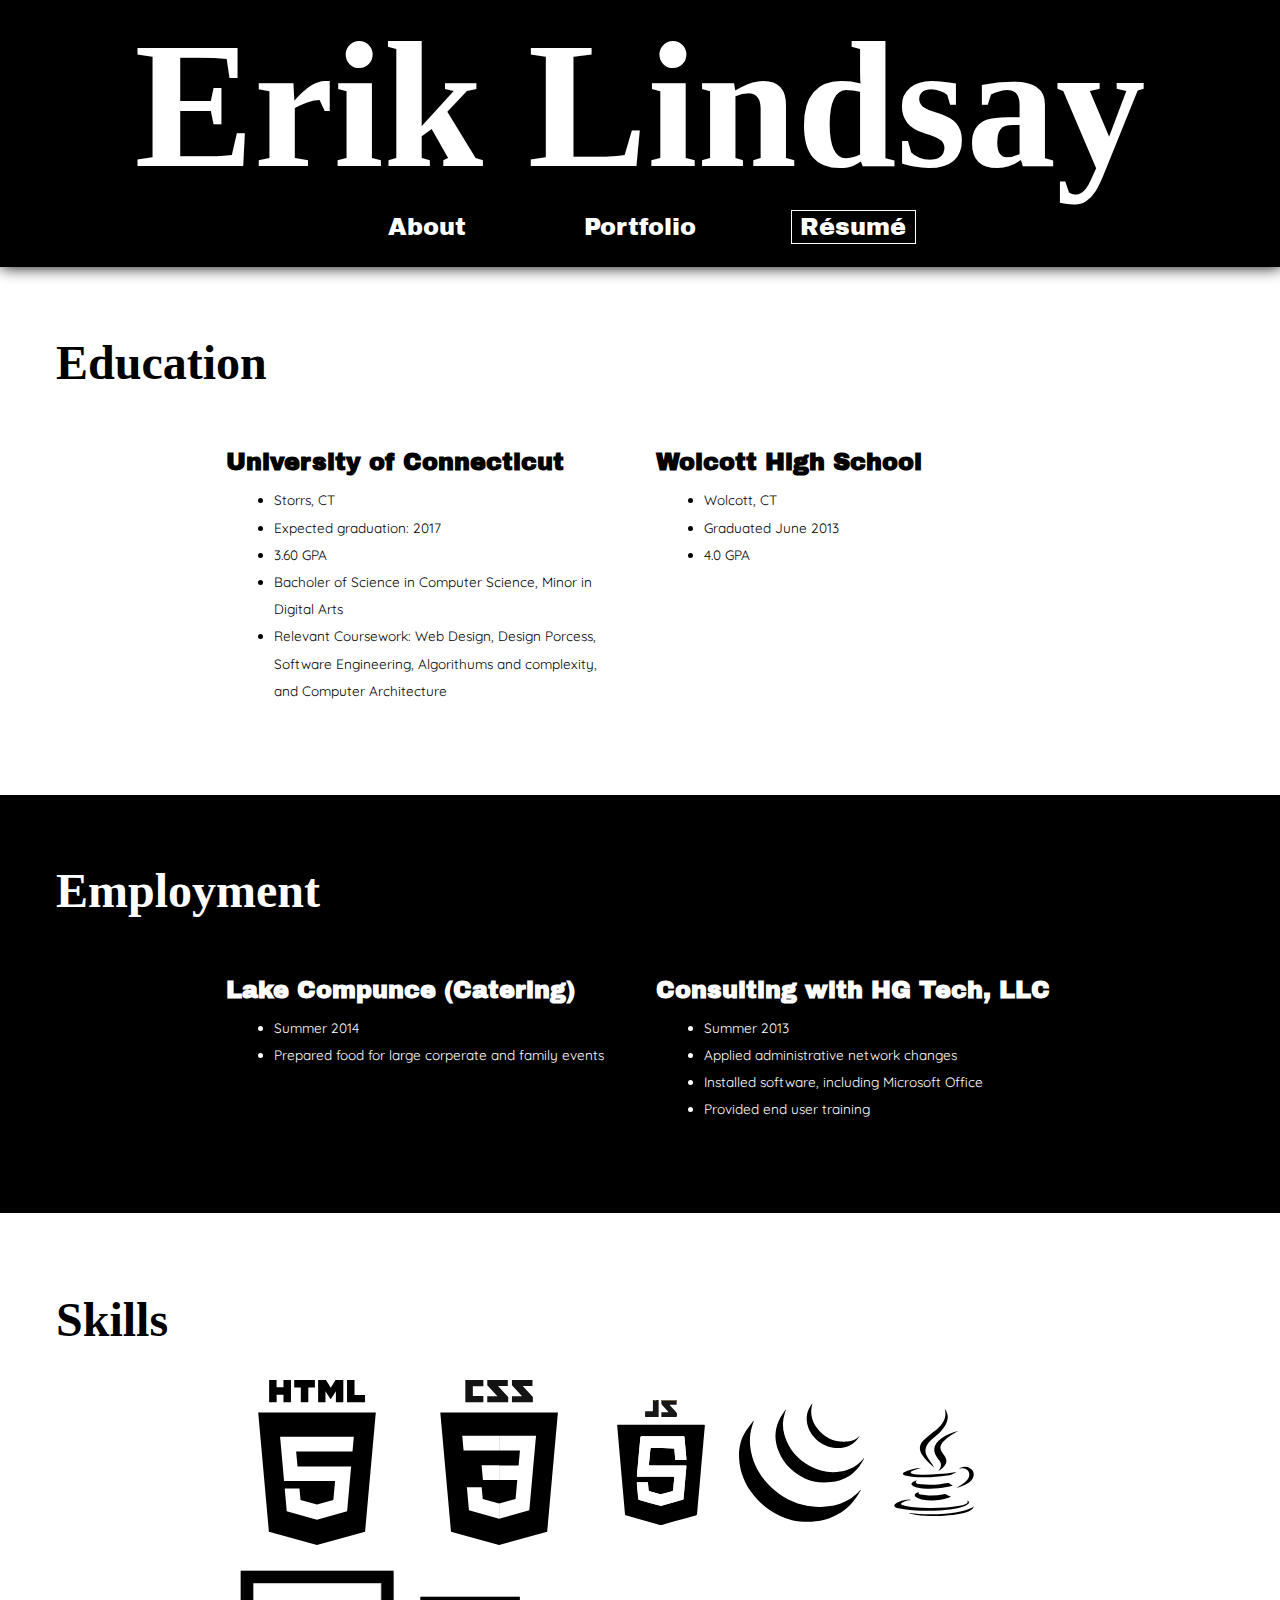
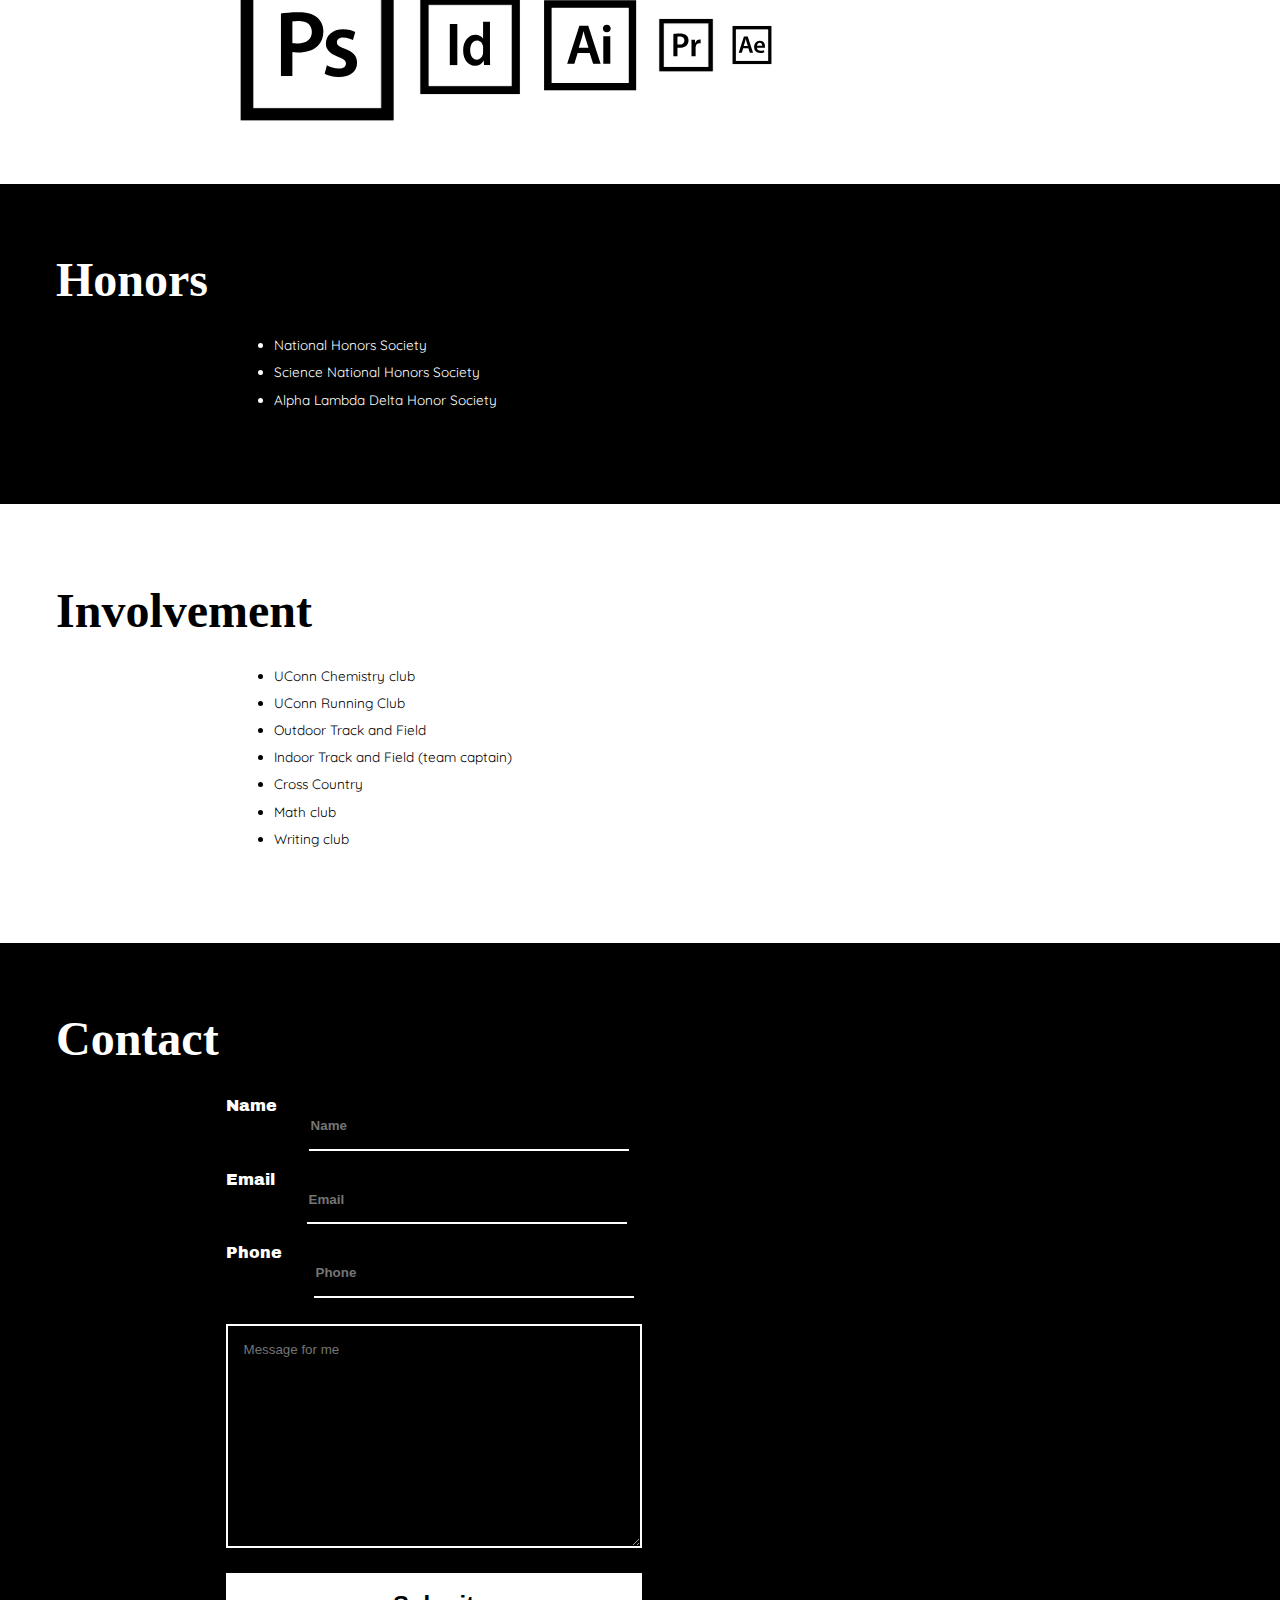
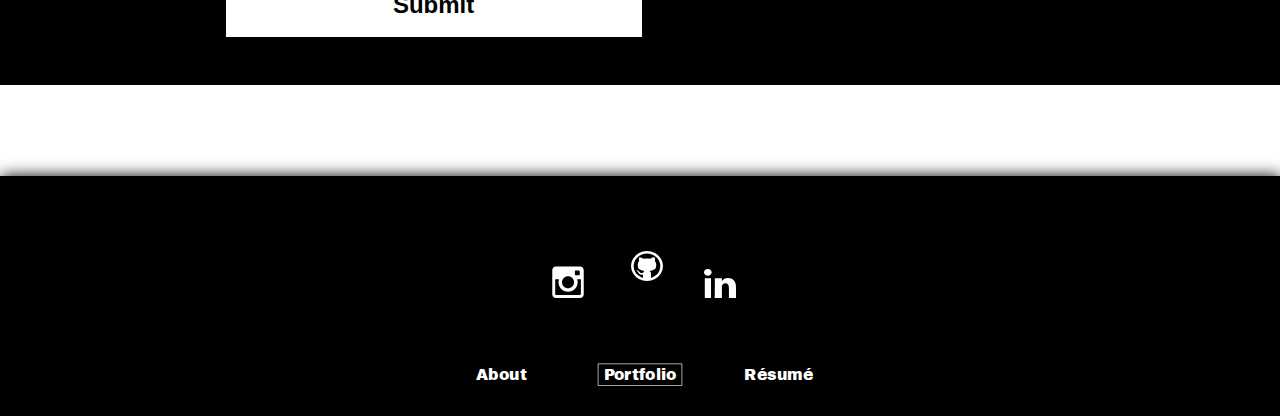
==== includes/Resume/index.html @ 3a9c0ad3 "My portfolio" ====
<!DOCTYPE html>
<html>

<head>
    <meta charset="UTF-8">
    <title>Erik Lindsay</title>
    <meta name="keywords" content="greeting, hello, world, earth, hola">
    <meta name="description" content="Lorem ipsum dolor sit amet.">
    <meta name="viewport" content="width=device-width,initial-scale=1,maximum-scale=1">
    
    <link href="../style.css" rel="stylesheet" type="text/css" media="screen">
    
    <link href="includes/style.css" rel="stylesheet" type="text/css" media="screen">
    <link href="includes/style-print.css" rel="stylesheet" type="text/css" media="print">
    <link rel="icon" href="favicon.ico">
    <link rel="apple-touch-icon" href="apple-touch-icon.png">
</head>

<body>
    <header>
		<h1>Erik Lindsay</h1>
		<nav>
			<a href="../about.html"><span>About</span></a>
			<a href="../../index.html"><span >Portfolio</span></a>
			<a href="../Resume/index.html" ><span class="on">R&eacute;sum&eacute;</span></a>
		</nav>
	</header>
    

    <section class="education">
        <h2>Education</h2>
        <div class="wraper">
            <div class="left">
                <h3>University of Connecticut</h3>
                <ul>
                    <li>Storrs, CT</li>
                    <li>Expected graduation: 2017</li>
                    <li>3.60 GPA</li>
                    <li>Bacholer of Science in Computer Science, Minor in Digital Arts</li>
                    <li>Relevant Coursework: Web Design, Design Porcess, Software Engineering, Algorithums and complexity, and Computer Architecture</li>
                </ul>
            </div>

            <div class="right">
                <h3>Wolcott High School</h3>

                <ul>
                    <li>Wolcott, CT</li>
                    <li>Graduated June 2013</li>
                    <li>4.0 GPA</li>
                </ul>
            </div>
        </div>
    </section>

    <section class="employment">
        <h2>Employment</h2>
        <div class="wraper">
            <div class="left">
                <h3>Lake Compunce (Catering)</h3>
                <ul>
                    <li>Summer 2014</li>
                    <li>Prepared food for large corperate and family events</li>
                </ul>
            </div>

            <div class="right">
                <h3>Consulting with HG Tech, LLC</h3>

                <ul>
                    <li>Summer 2013</li>
                    <li>Applied administrative network changes</li>
                    <li>Installed software, including Microsoft Office</li>
                    <li>Provided end user training</li>
                </ul>
            </div>
        </div>
    </section>

  <!--  <section class="Skills">
        <h2>Skills</h2>

        <table>

            <tr>
                <th class="header"  >Proficient</th>

                <td></td>
                <td></td>
                <td></td>
                <td></td>
                <td></td>
                <td></td>
                <td></td>
                <td></td>
                <td></td>

            </tr>

            <tr>
                <th class="header"  ></th>
                <td><img class="level masterTooltip" alt="HTML/CSS" title="HTML/CSS" src="img/Icons/html5_and_css.png" />
                </td>
                <td><img class="level masterTooltip" alt="Photoshop" title="Photoshop" src="img/Icons/Photoshop_CS6_mnemonic_RGB_512px.png" />
                </td>

                <td></td>
                <td></td>
                <td></td>
                <td></td>
                <td></td>
                <td></td>
                <td></td>

            </tr>

            <tr>
                <th  ></th>
                <td><img class="level masterTooltip" alt="HTML/CSS" title="HTML/CSS" src="img/Icons/html5_and_css.png" />
                </td>
                <td><img class="level masterTooltip" alt="Photoshop" title="Photoshop" src="img/Icons/Photoshop_CS6_mnemonic_RGB_512px.png" />
                </td>
                <td><img class="level masterTooltip" alt="Javascript" title="Javascript" src="img/Icons/javascript.png" />
                </td>
                <td><img class="level masterTooltip" alt="" title="jquery" src="img/Icons/jquery.png" />
                </td>
                <td><img class="level masterTooltip" alt="" title="Java" src="img/Icons/java.png" />
                </td>

                <td></td>
                <td></td>
                <td></td>
                <td></td>

            </tr>

            <tr>
                <th  ></th>
                <td><img class="level masterTooltip" alt="HTML/CSS" title="HTML/CSS" src="img/Icons/html5_and_css.png" />
                </td>
                <td><img class="level masterTooltip" alt="Photoshop" title="Photoshop" src="img/Icons/Photoshop_CS6_mnemonic_RGB_512px.png" />
                </td>
                <td><img class="level masterTooltip" alt="Javascript" title="Javascript" src="img/Icons/javascript.png" />
                </td>
                <td><img class="level masterTooltip" alt="jquery" title="jquery" src="img/Icons/jquery.png" />
                </td>
                <td><img class="level masterTooltip" alt="Java" title="Java" src="img/Icons/java.png" />
                </td>
                <td><img class="level masterTooltip" alt="Premiere Pro" title="Premiere Pro" src="img/Icons/Adobe_Premiere_Pro_CS6_Icon.png" />
                </td>
                <td><img class="level masterTooltip" alt="InDesign" title="InDesign" src="img/Icons/indesign.png" />
                </td>

                <td></td>
                <td></td>

            </tr>

            <tr>
                <th class="header"  >Familiar</th>
                <td><img class="level masterTooltip" alt="HTML/CSS" title="HTML/CSS" src="img/Icons/html5_and_css.png" />
                </td>
                <td><img class="level masterTooltip" alt="Photoshop" title="Photoshop" src="img/Icons/Photoshop_CS6_mnemonic_RGB_512px.png" />
                </td>
                <td><img class="level masterTooltip" alt="Javascript" title="Javascript" src="img/Icons/javascript.png" />
                </td>
                <td><img class="level masterTooltip" alt="jquery" title="jquery" src="img/Icons/jquery.png" />
                </td>
                <td><img class="level masterTooltip" alt="Java" title="Java" src="img/Icons/java.png" />
                </td>
                <td><img class="level masterTooltip" alt="Premiere Pro" title="Premiere Pro" src="img/Icons/Adobe_Premiere_Pro_CS6_Icon.png" />
                </td>
                <td><img class="level masterTooltip" alt="InDesign" title="InDesign" src="img/Icons/indesign.png" />
                </td>
                <td><img class="level masterTooltip" alt="Illustrator" title="Illustrator" src="img/Icons/Illustrator.png" />
                </td>
                <td><img class="level masterTooltip" alt="After Effects" title="After Effects" src="img/Icons/Adobe_After_Effects_CS6_Icon.png" />
                </td>
            </tr>
        </table>
    </section>
-->
    
    <section class="Skills">
        <h2>Skills</h2>
        <div class="skills">
        <img class="skill HTML" alt="HTML" title="HTML" src="img/Icons/html.svg">
        <img class="skill CSS" alt="CSS" title="CSS" src="img/Icons/css.svg">
        <img class="skill Javascript" alt="Javascript" title="Javascript" src="img/Icons/javasript.svg">
        <img class="skill JQuery" alt="JQuery" title="JQuery" src="img/Icons/jQuery.svg">
        <img class="skill Java" alt="Java" title="Java" src="img/Icons/java.svg">
        
            <img class="skill Photoshop" alt="Photoshop" title="Photoshop" src="img/Icons/photoshop.svg">
        <img class="skill InDesign" alt="InDesign" title="InDesign" src="img/Icons/indesign.svg">
        <img class="skill Illustrator" alt="Illustrator" title="Illustrator" src="img/Icons/Illustrator.svg">
        <img class="skill Premiere" alt="Premiere Pro" title="Premiere Pro" src="img/Icons/Primere_pro.svg">
        <img class="skill After" alt="After Effects" title="After Effects" src="img/Icons/after_effects.svg">
        </div>
    </section>

    <section class="Honors">
        <h2>Honors</h2>

        <ul>
            <li>National Honors Society</li>
            <li>Science National Honors Society</li>
            <li>Alpha Lambda Delta Honor Society</li>
        </ul>
    </section>

    <section class="Involvement">
        <h2>Involvement</h2>

        <ul>
            <li>UConn Chemistry club</li>
            <li>UConn Running Club</li>
            <li>Outdoor Track and Field</li>
            <li>Indoor Track and Field (team captain)</li>
            <li>Cross Country</li>
            <li>Math club</li>
            <li>Writing club</li>

        </ul>
    </section>

    <section class="Contact">
        <h2>Contact</h2>
        <div class="form">
        <div class=" basic inputs">
            <label for="name">Name</label><input type="text" id="name" title="Name" placeholder="Name">
            <label for="email">Email</label><input type="email" id="email" title="Email" name="email" placeholder="Email">
            <label for="phone">Phone</label><input type="tel" id="phone" title="Phone" name="quantity" placeholder="Phone">
        </div>
        <textarea title="Message" placeholder="Message for me"></textarea>
        <input type="submit" value="Submit">
        </div>
        
        

    </section>
<!--
     <section class="me">
         <img class="me" alt="me" src="/img/me.png">
         <a href="includes/Erik_Lindsay_Resume.pdf"><img class="me" alt="me" src="img/me.png">Print version</a>
    </section>
-->

    <footer class="home">
		<div class="social">
			<a class="social" href="https://www.instagram.com/aikoeri/">
				<img class="social" alt="instagram" src="../../images/Instagram.svg">
				<p class="social">Instagram</p>
			</a>
			<a class="social" href="https://github.com/ErikLin">
				<img class="social" alt="Git Hub" src="../../images/Git_hub.svg">
				<p class="social">Git Hub</p>
			</a>
			<a class="social" href="https://www.linkedin.com/in/erik-lindsay-106444a5">
				<img class="social" alt="Linked in" src="../../images/Linkedin.svg">
				<p class="social">LinkedIn</p>
			</a>
		</div>
		<nav class="foot">
			<a href="../about.html"><span>About</span></a>
			<a href="../../index.html"><span class="on">Portfolio</span></a>
			<a href="../Resume/index.html"><span>R&eacute;sum&eacute;</span></a>
		</nav>
	</footer>
</body>

</html>
---- includes/style.css ----
@charset "UTF-8";
@import url(https://fonts.googleapis.com/css?family=Archivo+Black);
@import url(https://fonts.googleapis.com/css?family=Quicksand:400);
html{ 
	font-family: "roboto black", 'Archivo Black', Helvetica, Arial, sans-serif;
    line-height:2;
    -webkit-box-sizing:border-box;
       -moz-box-sizing:border-box;
            box-sizing:border-box;
	}
*, *:before, *:after{
    -webkit-box-sizing:inherit;
       -moz-box-sizing:inherit;
            box-sizing:inherit;
	-webkit-text-size-adjust:none;
	
	
	}
body{
	margin:0;
	padding:0;
	
	}
a{text-decoration: none;
color: white;
}

strong{
	display: inline-block;
	clear: both;
	padding-top: .8rem;
}
/*Header----------------------------------------------------------*/
/*
h1::selection {
	color: black;
  background: white; 
	opacity: 1;
}
h1::-moz-selection {
	color: black;
  background: white; 
	opacity: 1;
}
*/
header, footer{
	background: black;
	color: white;
	margin: 0;
	overflow: hidden;
	padding: 1rem 0 1rem 0;
	
	box-shadow: 1px 0px 15px  black;
}
h1 {
	font-size: 14vw;
	text-align: center;
	line-height: 14vw;
	margin: 0;
	font-family: "arial black";
}
h2{
	font-family: "roboto black";
	width: auto;
}
/*
header:hover h1{
	transform: scale(.1);
}
*/
/*
header:hover nav a{
	//transform: scale(2.5);
	font-size: 3rem;
	line-height: 2.7rem;
}
*/

nav{
	display: flex;
	width: 100%;
	max-width: 40rem;
	margin-left: auto;
	margin-right: auto;
	justify-content: center;
}

nav a{
	font-size: 1.5rem;
	float: left;
	width: 33.33%;
	text-align: center;
	margin-top: .5rem;
	height: 3rem;
	
}


nav a:nth-child(1){
	float: right;
}

nav a:nth-child(3){
	float: left;
}


nav a.on{
	width: 33.33vw;
	align-self: center;
}
span.on{
	padding: .2rem .53rem;
	border: 1px solid white;
}

span:hover{
	padding: .2rem .53rem;
	border: 1px solid white;
	background: white;
	color: black;
}



/*portfolio piece --------------------------------------------------------*/
#sponsors {
   margin:0px auto;
}
article{
	width: 85%;
	margin-left: auto;
	margin-right: auto;
	margin-top: 4rem;
	max-width: 30rem;
	
	display: flex;
	flex-direction: column;
}
h2{
	font-size: 1.5rem;
	margin-bottom: .2rem;
	padding: 0 .5rem;
}
p, ul{
	font-family: Roboto, 'Quicksand', sans-serif; 
	margin-top: 0;
	margin-bottom: 2.67rem;
	font-size: .85rem;
	padding: 0 .5rem;
}

/*article*/
a.more{
	font-family: "roboto black";
	font-size: .7rem;
	text-align: center;
	padding: .2rem .7rem;
	align-self: center;
	color: black;
	text-decoration: none;
}

/*article */
a.more:hover{
	background: black;
	color: white;
}

.headLINK{
	color: black;
	text-decoration: none;
	
	position: relative;
	overflow: auto;
}
img{
	margin-top: 0;
	
	width: auto;
	height: auto;
	max-width: 40rem;
	max-height: 30rem;
	
	align-self: center;
}
img.long{
	max-height: none;
	height: 60rem;
}
/*
*{

	-webkit-transition: all 5s ease-in-out;
  -moz-transition: all 5s ease-in-out;
  -o-transition: all 5s ease-in-out;

  transition: all .2s ease-in-out;
}*/

/*Footer--------------------------------*/
footer{
	display: inline-flex;
	width: 100%;
	text-align:center;
	flex-direction: column;
	justify-content: center;
}
footer.home{
	margin-top: 5rem;
}
img.social{
	width: 2rem;
	height: 2rem;
/*	align-self: flex;*/
	position: relative;
	
	transform: translateY(2.5rem);
	
	z-index: 1;
	
	transition: all .15s ease-in-out;
}
nav.foot{
	margin-top: 1.5rem;
	transform: scale(.65);
	
}
div.social{
	margin-left: auto;
	margin-right: auto;
	margin-top: 3rem;
	width: 15rem;
	display: flex;
	flex-direction: row;
	justify-content: center;
	overflow: visible;
}
a.social{
	display: flex;
	flex-direction: column;
	width: 10rem;
	justify-content: center;
	height: 5rem;
	overflow: visible;
	text-decoration: none;
}
p.social{
	width: auto;;
/*	align-self: flex;*/
	font-size: 1.03rem; 
	color: black;
	transform: translateY(.88rem);
	z-index: 0;
	transition: all .1s ease-in-out;
}
a.social:hover p.social{
	color: white;
	transition: all .35s ease-in-out;
}
a.social:hover img.social{
	transform: translateY(.4rem);
	
}

/*portfolio piece page -----------------------------------------------*/
section{
	width: 100%;
	max-width: 60rem;
	margin-left: auto;
	margin-right: auto;
}
.piece_name{
	font-size: 3rem;
}
.projectName{
	height: 25rem;
}
div.event{
	width: 100%;
	position: relative;
	overflow: auto;
}
.left{
	width: 25%;
	float: left;
	margin-top: 5rem;	
}
.left p{
	margin-left: 20%;
	text-align: right;
	padding-right: 1.5rem;
}
.center{
	position: absolute;
	width: 0;
	margin-left: calc(25% + 2.6px);
	overflow: visible;
	display: flex;
	justify-content: center;
	top: 5rem;
}
.center img{
	width: 2rem;
	margin-left: auto;
	margin-right: auto;
}
.right{
	width: 75%;
	float: left;
	border-left: 5px solid black;
	padding-left: 5rem;
	padding-bottom: 5rem;
}
div.right img{
	max-width: 90%;
	max-height: 1000rem;
	height: auto;
}

img.sketches{
	display: inline-block;
	width: 40%;
	float: left;
}

/*mini piece ------------------------------*/
div.mini{
	margin-left: auto;
	margin-right: auto;
	width: auto;
	display: inline;
	
}
div.mini div{
	display: flex;
	flex-direction: column;
	justify-content: center;
	margin-bottom: 1.5rem;
}
section.mini{
	max-width: 50rem;
	border: none;
	margin-left: auto;
	margin-right: auto;
}
p.mini{
	width: 100%;
}
/* MEDIA QUERIES -------------------------------------------------------------------------*/
@media (max-width: 699px){ /* up to 699px wide */

html{
	font-size:14px;
	}
	nav{
	}
	article{
		width:  95%;
	}
	img{
		max-width: 100%;
	}
	div.event{
		display: flex;
		align-content: center;
		flex-direction: column;
	}
	.left{
		width: 100%;
		float: none;
	}
	.left p{
		width: 95%;
		text-align: right;
		float: none;
	}
	
	
	
	
	
	
section{
	width: 95%;
	max-width: none;
	margin-left: 5%;
	margin-right: 0;
	border-left: 5px solid black;
	padding-left: 1.5rem;
	overflow: visible;
}
.piece_name{
	font-size: 3rem;
}
.projectName{
	height: auto;
}
div.event{
	width: 100%;
	position: relative;
	overflow: visible;
}
.left{
	width: 100%;
	float: left;
	margin-top: 5rem;	
}
.left p{
	margin-left: 0;
	text-align: left;
	padding-right: 0;
}
.center{
	position: absolute;
	width: 2rem;
	margin-left: -2.65rem;
	overflow: visible;
	display: flex;
	justify-content: center;
	top: 5rem;
}
.center img{
	float: left;
	z-index: 50;
	width: 2rem;
	margin-left: auto;
	margin-right: auto;
}
.right{
	width: 98%;
	float: left;
	border-left: none;
	padding-left: 0rem;
	padding-bottom: 0rem;
}
div.right img{
	max-width: 95%;
	max-height: 1000rem;
	height: auto;
}
	
	
	
	
	div.mini{
		width: 100%;
		float: left;
		align-self: flex-start;
	}
	
	
}
@media (min-width: 700px){ /* 700px wide and up */

html{
	font-size:16px;
	}

}
---- includes/Resume/includes/style.css ----
@charset "UTF-8";
/*
html {
    //font-family: Helvetica, Arial, sans-serif;
   // line-height: 2;
   // box-sizing: border-box;
}

*,
*:before,
*:after {
   // box-sizing: inherit;
   // -webkit-text-size-adjust: none;
}

body {
   // margin: 0;
    //padding: 0;
}

h1 {
   // text-align: center;
  //  font-size: 12vw;
   // margin: 0;
  //  background: black;
  //  color: white;
  //  font-weight: 900;
}
*/

section {
    width: 100%;
    display: inline-block;
    padding: 3rem;
    max-width: none;
}

section:nth-child(odd) {
    margin: 0;
    position: relative;
    overflow: auto;
    background: black;
    color: white;
}

div.wraper {
    width: 70%;
    margin: 0 auto;
    position: relative;
    overflow: auto;
}

div.left {
    float: left;
    width: calc(50% - 1rem);
    margin: 0;
    padding: 0;
}

div.right {
    float: right;
    width: calc(50% - 1rem);
    border: none;
    margin: 0;
    padding: 0;
}

table {
    width: 80%;
    margin-left: 15%;
    max-width: 70rem;
    border-collapse: separate;
    border-spacing: 1vw;
}

img.level {
    width: 100%;
}

th {
    font-size: 2vw;
}

h2 {
    font-size: 3rem;
    margin-top: 0;
}

h3 {
    font-size: 1.5rem;
    margin-bottom: 0;
}

ul {
    padding-left: 3rem;
    margin-top: 0;
}

h2 ~ ul {
    margin-left: 15%;
}

div.skills{
    width: 70%;
/*    //min-width: 40rem;*/
    position: relative;
    overflow: auto;
    display: flex;
    flex-wrap: wrap;
    align-content: flex-end;
    margin-left: auto;
    margin-right: auto;
}
img.skill{
    margin: 1%;
}

img.HTML{
    width: 20%;
}
img.CSS{
    width: 20%;
}
img.Photoshop{
    width: 20%;
}
img.Javascript{
    width: 15%;
}
img.Java{
    width: 13%;
}
img.JQuery{
    width: 15%;
}
img.Premiere{
    width: 7%;
}
img.InDesign{
    width: 13%;
}
img.Illustrator{
    width: 12%;
}
img.After{
    width: 5%;
}


input[type="text"],
input[type="tel"],
input[type="email"] {
    float: left;
    clear: right;
    width: 90%;
    max-width: 20rem;
    height: 3rem;
    margin: .8rem 0;
    background: black;
    border: 0;
    border-bottom: 2px solid white;
    color: white;
    font-family: 'Helvetica', "Arial", sans-serif;
    font-weight: 800;
}

div.form {
    max-width: 52rem;
    margin-left: 15%;
    margin-right: 15%;
}

div.inputs {
    float: left;
    width: 26rem;
    margin: 0 auto;
}

textarea {
    float: left;
    margin: .8rem;
    height: 14rem;
    width: 100%;
    width: 26rem;
    background: black;
    border: 0;
    border: 2px solid white;
    color: white;
    padding: 1rem;
    font-family: 'Helvetica', "Arial", sans-serif;
    font-weight: 500;
    margin-left: auto;
    margin-right: auto;
}

input[type="submit"] {
    width: 50%;
    margin-top: .8rem;
    margin-left: 25%;
    margin-right: 25%;
    padding: 1rem;
    border: none;
    height: 4rem;
    background: white;
    color: black;
    font-family: 'Helvetica', sans-serif;
    font-size: 1.5rem;
    font-weight: 800;
}

input[type="submit"]:hover {
    background: black;
    color: white;
    border: 1px white solid;
    box-shadow: 1px 1px 3px white;
}

label {
    float: left;
    clear: left;
    margin-right: 2rem;
}


/*
img.me {
    -webkit-filter: invert(1);
    filter: invert(.8);
    float: left;
    margin: 2rem;
    width: 5%;
    max-width: 20rem;
    margin-left: 47.5%;
    margin-right: 47.5%;
}
*/

img.me {
    -webkit-filter: invert(1);
    filter: invert(.8);
    margin: 2rem;
    width: 5vw;
    max-width: 20rem;
    display: inline;
    text-align: center;
    /*
    margin-left: 47.5%;
    margin-right: 47.5%;

*/
}
/*

a {
  //  display: block;
   // width: 10rem;
  //  margin-left: auto;
   // margin-right: auto;
   // text-align: center;
   // color: black;
   // text-decoration: none;
   // border: solid 1px black;
   // font-size: 1.5rem;
}

a:hover {
   // border: solid 1px black;
   // padding: 1rem;
   // width: 12rem;
   // margin-bottom: -2rem;
}
*/


/* MEDIA QUERIES -------------------------------------------------------*/

@media (max-width: 900px) {
    /* up to 699px wide */
    html {
        font-size: 14px;
    }
    div.wraper {
        margin-left: auto;
        margin-right: auto;
        width: 100%;
        max-width: 40rem;
    }
    div.left {
        float: left;
        width: 100%;
    }
    div.right {
        float: left;
        clear: both;
        width: 100%;
    }
    table {
        margin: 0;
        width: 100%;
    }
    div.form {
        margin-left: -2.5rem;
        margin-right: -2.5rem;
    }
    div.skills{
        width: 100%;
    }
}

@media all and (max-width:1300px) {
    input[type="submit"] {
        margin-left: 0;
        margin-right: 0;
        width: 26rem;
    }
}

@media all and (max-width:721px) {
    h2 {
        text-align: center;
        width: 100%
    }
    div.form {
        width: 26rem;
        margin-left: auto;
        margin-right: auto;
    }
}
---- includes/Resume/includes/style-print.css ----
@charset "UTF-8";
html{ 
	font-size: 12pt;
	font-family: Helvetica, Arial, sans-serif;
    line-height:2;
    -webkit-box-sizing:border-box;
       -moz-box-sizing:border-box;
            box-sizing:border-box;
	}
*, *:before, *:after{
    -webkit-box-sizing:inherit;
       -moz-box-sizing:inherit;
            box-sizing:inherit;
	-webkit-text-size-adjust:none;
	}

/* TYPOGRAPHY */
h1 {
	font-size:1.5rem;
	}
h2, section h1{}
p {}
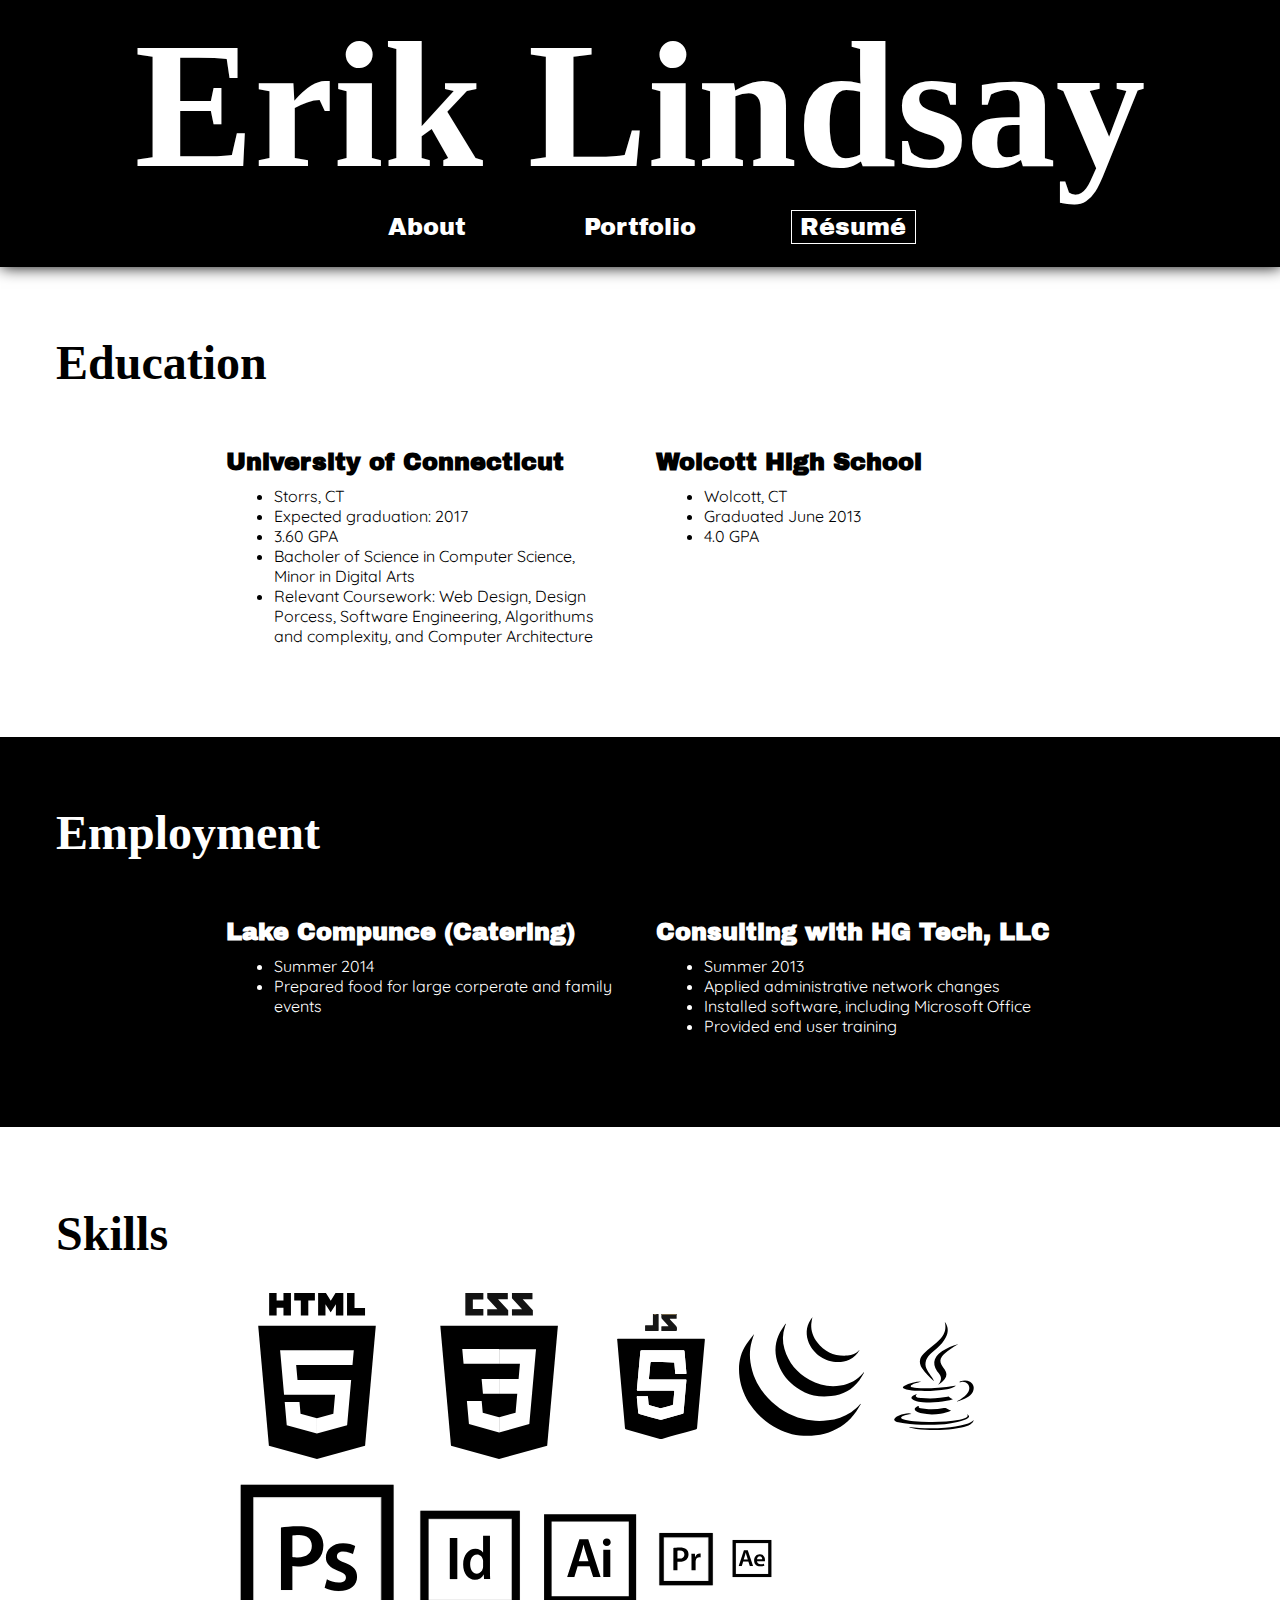
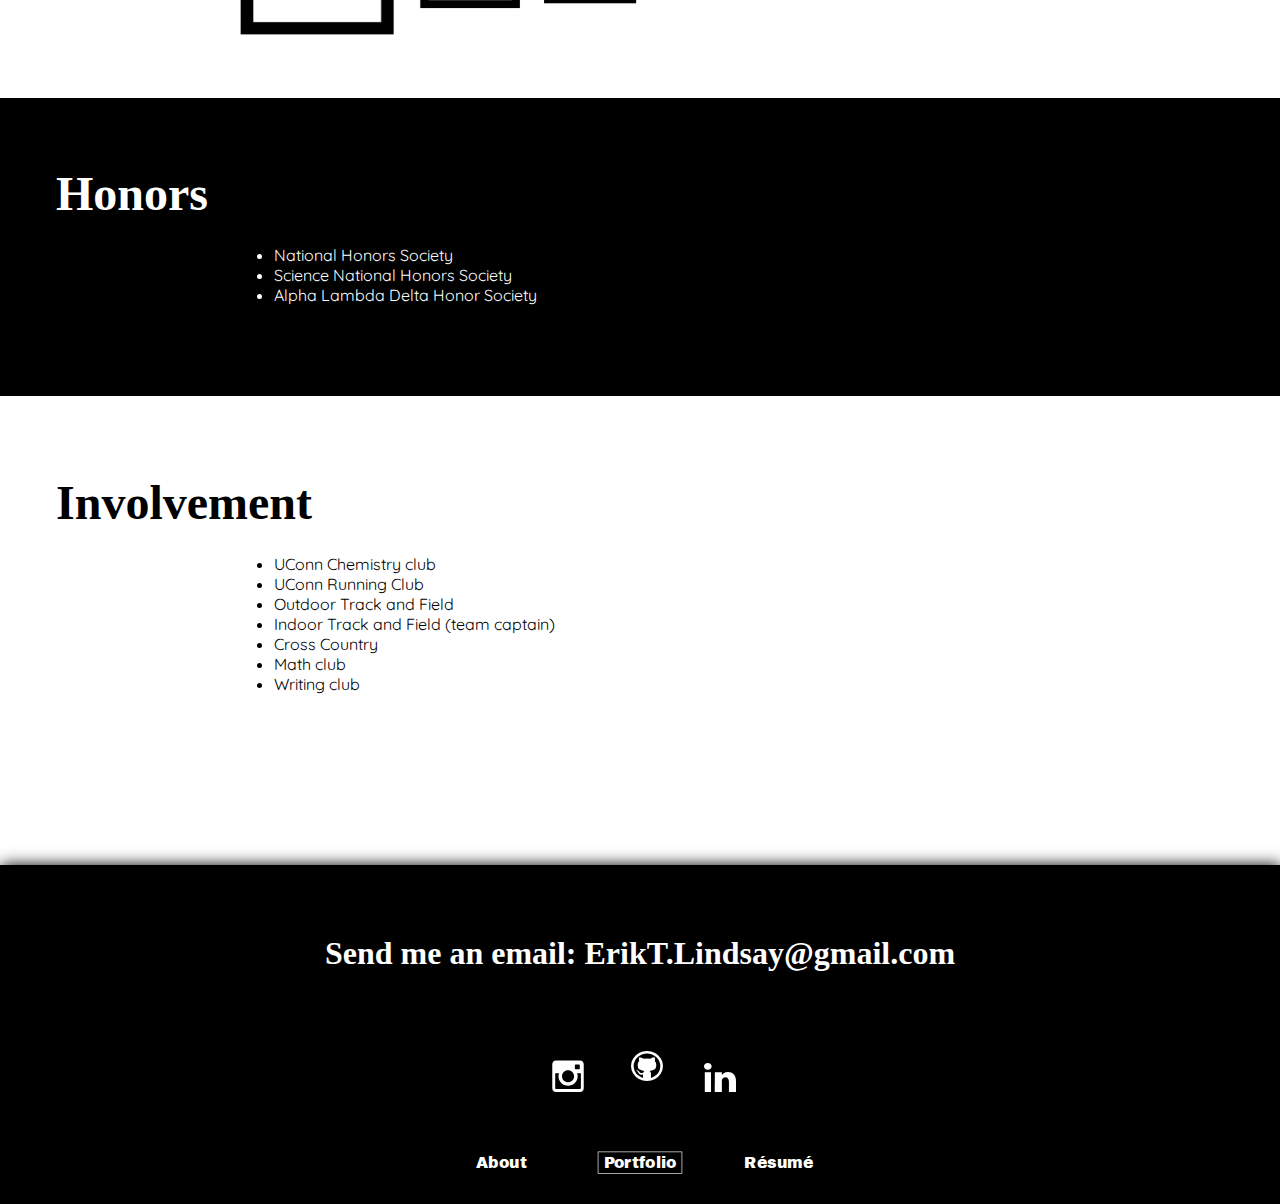
==== commit 1e3a08f6: "contact change" ====
--- a/includes/Resume/index.html
+++ b/includes/Resume/index.html
@@ -223,6 +223,7 @@
         </ul>
     </section>
 
+<!--
     <section class="Contact">
         <h2>Contact</h2>
         <div class="form">
@@ -238,6 +239,7 @@
         
 
     </section>
+-->
 <!--
      <section class="me">
          <img class="me" alt="me" src="/img/me.png">
@@ -246,6 +248,9 @@
 -->
 
     <footer class="home">
+        
+        <h2 class="email">Send me an email: <a class="email" href="mailto:erikt.lindsay@gmail.com?Subject=I%20again">ErikT.Lindsay@gmail.com</a></h2>
+        
 		<div class="social">
 			<a class="social" href="https://www.instagram.com/aikoeri/">
 				<img class="social" alt="instagram" src="../../images/Instagram.svg">
--- a/includes/style.css
+++ b/includes/style.css
@@ -132,13 +132,13 @@
 	margin-left: auto;
 	margin-right: auto;
 	margin-top: 4rem;
-	max-width: 30rem;
+	max-width: 38rem;
 	
 	display: flex;
 	flex-direction: column;
 }
 h2{
-	font-size: 1.5rem;
+	font-size: 2rem;
 	margin-bottom: .2rem;
 	padding: 0 .5rem;
 }
@@ -146,7 +146,8 @@
 	font-family: Roboto, 'Quicksand', sans-serif; 
 	margin-top: 0;
 	margin-bottom: 2.67rem;
-	font-size: .85rem;
+	line-height: 1.25rem;
+	font-size: 1rem;
 	padding: 0 .5rem;
 }
 
@@ -347,6 +348,26 @@
 p.mini{
 	width: 100%;
 }
+
+h2.email{
+	margin-top: 3rem;
+	font-size: 2rem;
+	//text-align: left;
+	//padding-left: 3rem;
+	line-height: 3rem;
+}
+a.email{
+	display: inline-block;
+	//text-decoration: underline;
+	//transform: translate(0, -50px);
+	//transition: all .15s ease-in-out;
+}
+a.email:hover{
+	//transform: translateY(-1rem);
+	//border: solid 2px white;
+	color: black;
+	background: white;
+}
 /* MEDIA QUERIES -------------------------------------------------------------------------*/
 @media (max-width: 699px){ /* up to 699px wide */
 
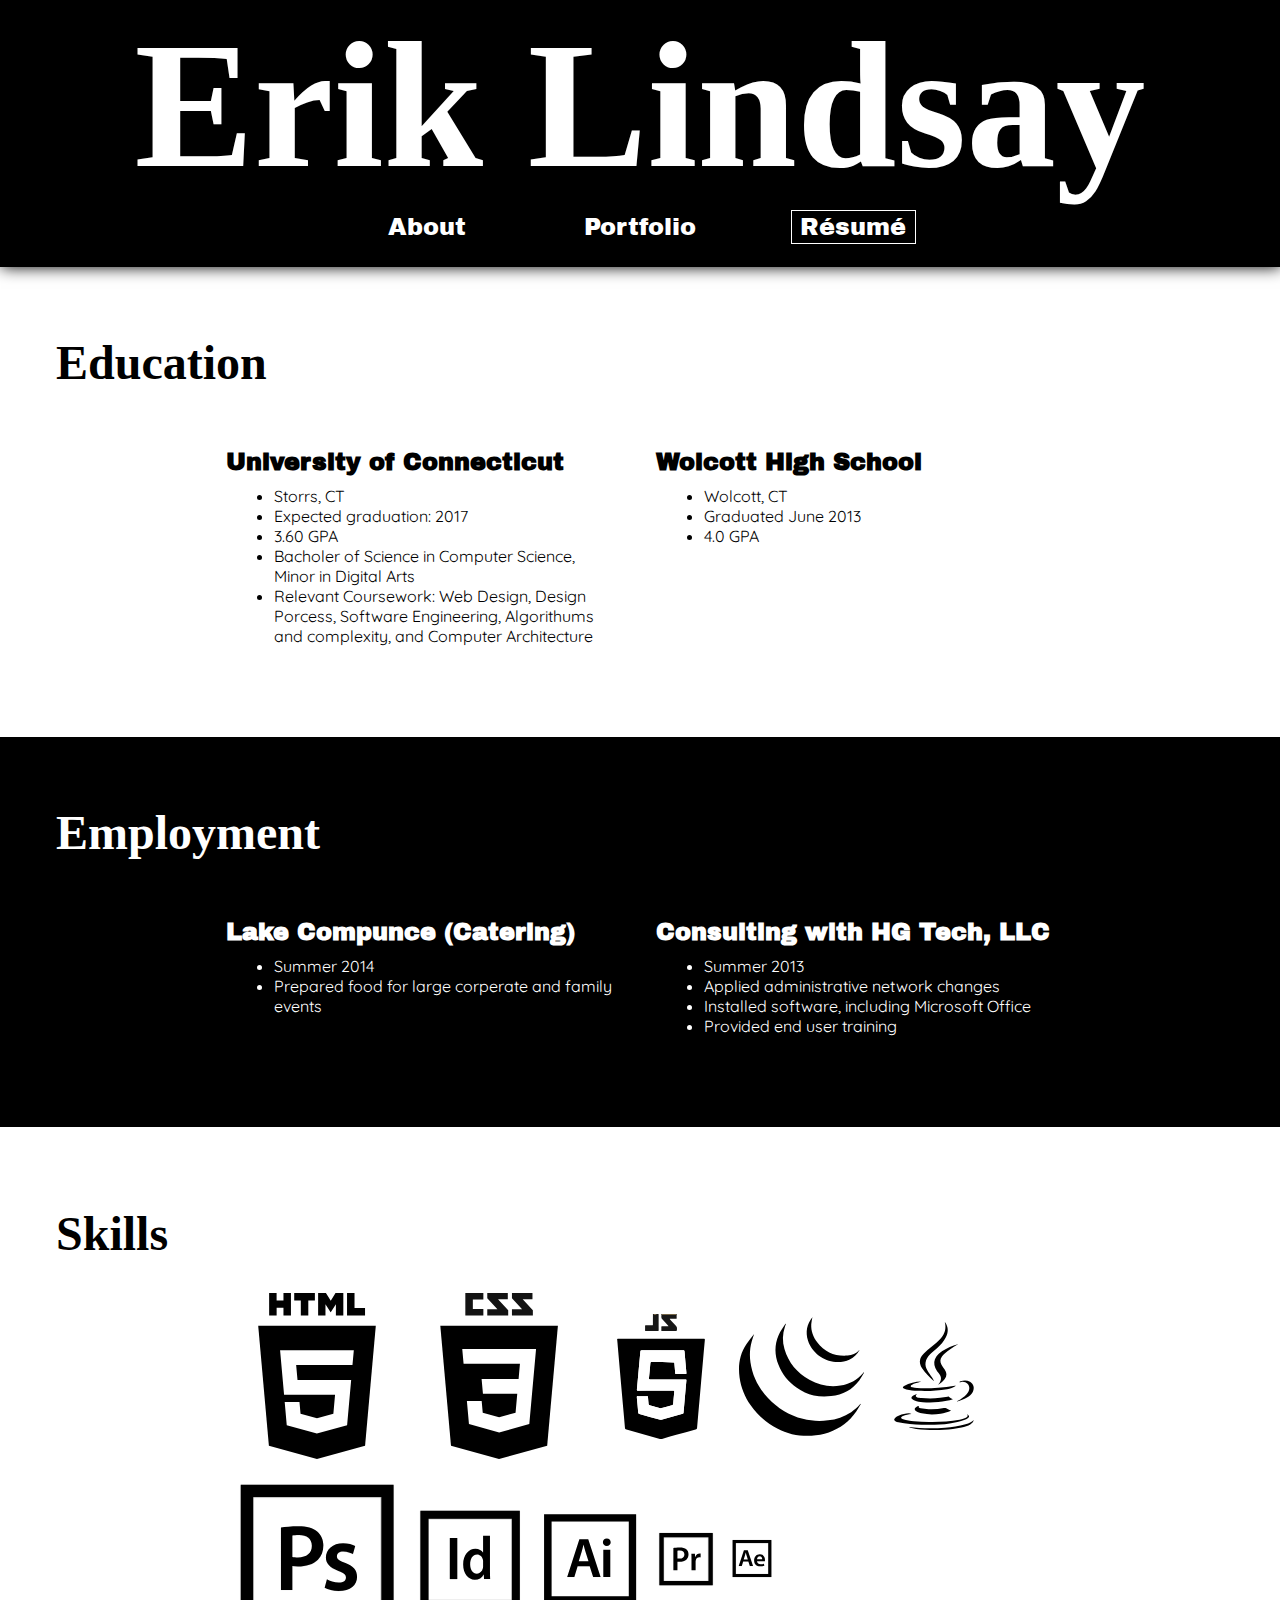
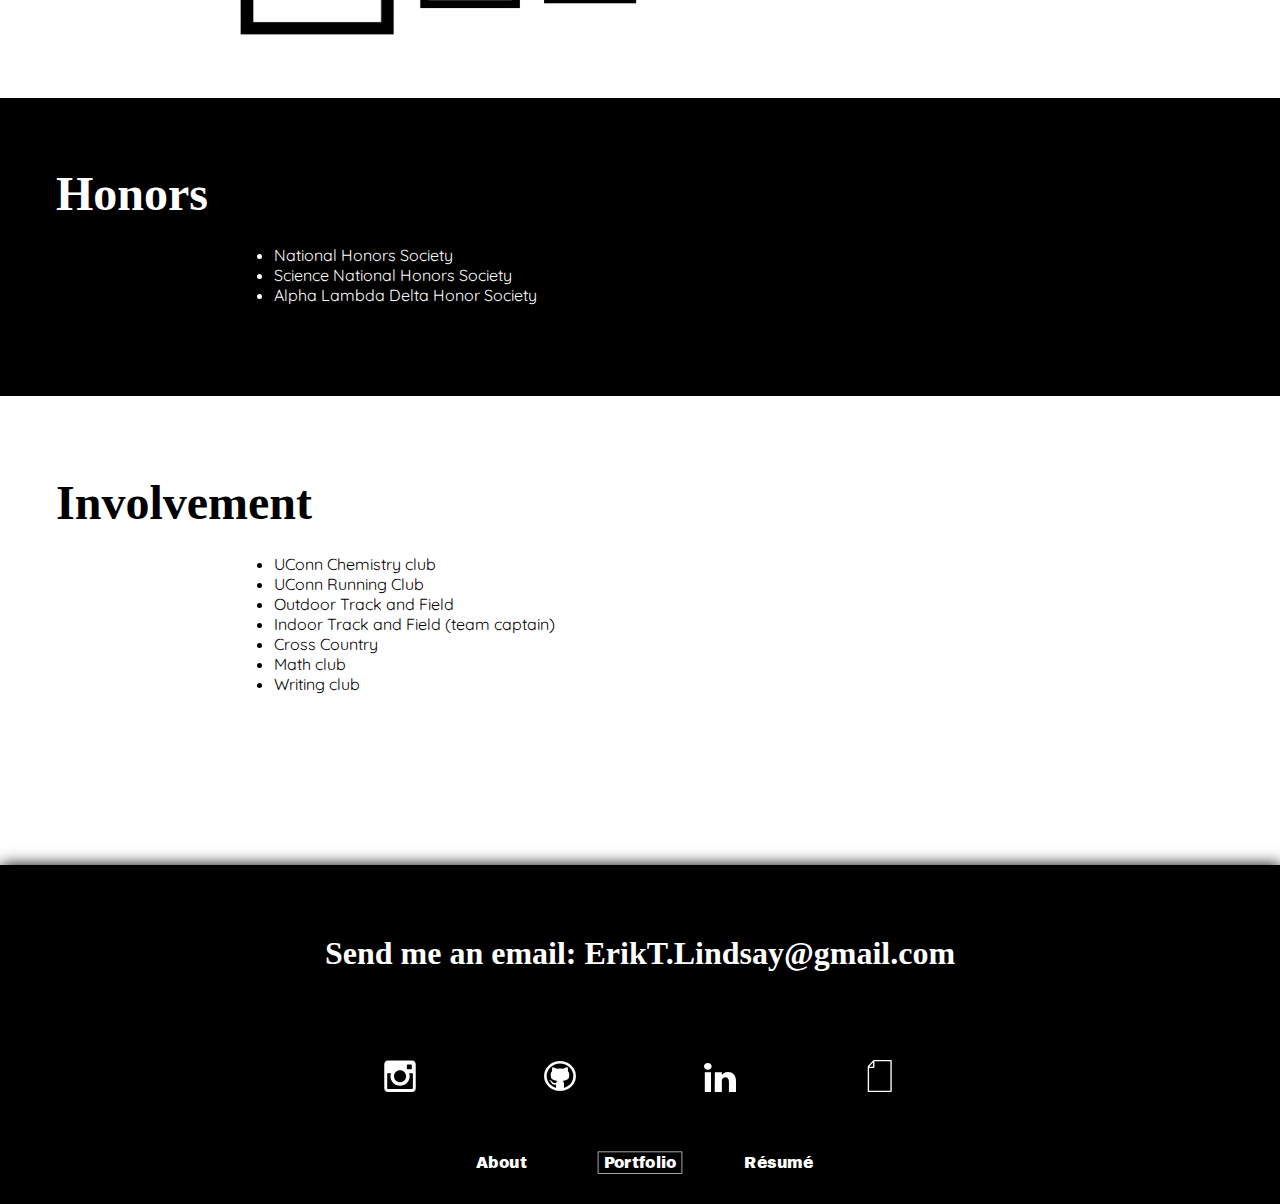
==== commit 4cb4defb: "added wireframes" ====
--- a/includes/Resume/index.html
+++ b/includes/Resume/index.html
@@ -14,6 +14,18 @@
     <link href="includes/style-print.css" rel="stylesheet" type="text/css" media="print">
     <link rel="icon" href="favicon.ico">
     <link rel="apple-touch-icon" href="apple-touch-icon.png">
+    
+    <script>
+  (function(i,s,o,g,r,a,m){i['GoogleAnalyticsObject']=r;i[r]=i[r]||function(){
+  (i[r].q=i[r].q||[]).push(arguments)},i[r].l=1*new Date();a=s.createElement(o),
+  m=s.getElementsByTagName(o)[0];a.async=1;a.src=g;m.parentNode.insertBefore(a,m)
+  })(window,document,'script','//www.google-analytics.com/analytics.js','ga');
+
+  ga('create', 'UA-71729065-1', 'auto');
+        ga('require', 'linkid');
+  ga('send', 'pageview');
+
+</script>
 </head>
 
 <body>
@@ -258,18 +270,27 @@
 			</a>
 			<a class="social" href="https://github.com/ErikLin">
 				<img class="social" alt="Git Hub" src="../../images/Git_hub.svg">
-				<p class="social">Git Hub</p>
+				<p class="social">GitHub</p>
 			</a>
 			<a class="social" href="https://www.linkedin.com/in/erik-lindsay-106444a5">
 				<img class="social" alt="Linked in" src="../../images/Linkedin.svg">
 				<p class="social">LinkedIn</p>
 			</a>
+            <a class="social" href="includes/Erik_Lindsay_Resume.pdf">
+				<img class="social" alt="Print Resume" src="../../images/Paper-icon.svg">
+				<p class="social">Print</p>
+			</a>
+            
+            
 		</div>
 		<nav class="foot">
 			<a href="../about.html"><span>About</span></a>
 			<a href="../../index.html"><span class="on">Portfolio</span></a>
 			<a href="../Resume/index.html"><span>R&eacute;sum&eacute;</span></a>
+            
 		</nav>
+        
+        
 	</footer>
 </body>
 
--- a/includes/style.css
+++ b/includes/style.css
@@ -160,6 +160,7 @@
 	align-self: center;
 	color: black;
 	text-decoration: none;
+	white-space: nowrap;
 }
 
 /*article */
@@ -231,7 +232,6 @@
 	margin-left: auto;
 	margin-right: auto;
 	margin-top: 3rem;
-	width: 15rem;
 	display: flex;
 	flex-direction: row;
 	justify-content: center;
@@ -352,19 +352,12 @@
 h2.email{
 	margin-top: 3rem;
 	font-size: 2rem;
-	//text-align: left;
-	//padding-left: 3rem;
 	line-height: 3rem;
 }
 a.email{
 	display: inline-block;
-	//text-decoration: underline;
-	//transform: translate(0, -50px);
-	//transition: all .15s ease-in-out;
 }
 a.email:hover{
-	//transform: translateY(-1rem);
-	//border: solid 2px white;
 	color: black;
 	background: white;
 }
--- a/includes/Resume/includes/style.css
+++ b/includes/Resume/includes/style.css
@@ -271,7 +271,10 @@
 }
 */
 
-
+.print{
+    width: 100%;
+    clear: both;
+}
 /* MEDIA QUERIES -------------------------------------------------------*/
 
 @media (max-width: 900px) {
@@ -304,6 +307,9 @@
     }
     div.skills{
         width: 100%;
+    }
+    section{
+        border: none;
     }
 }
 
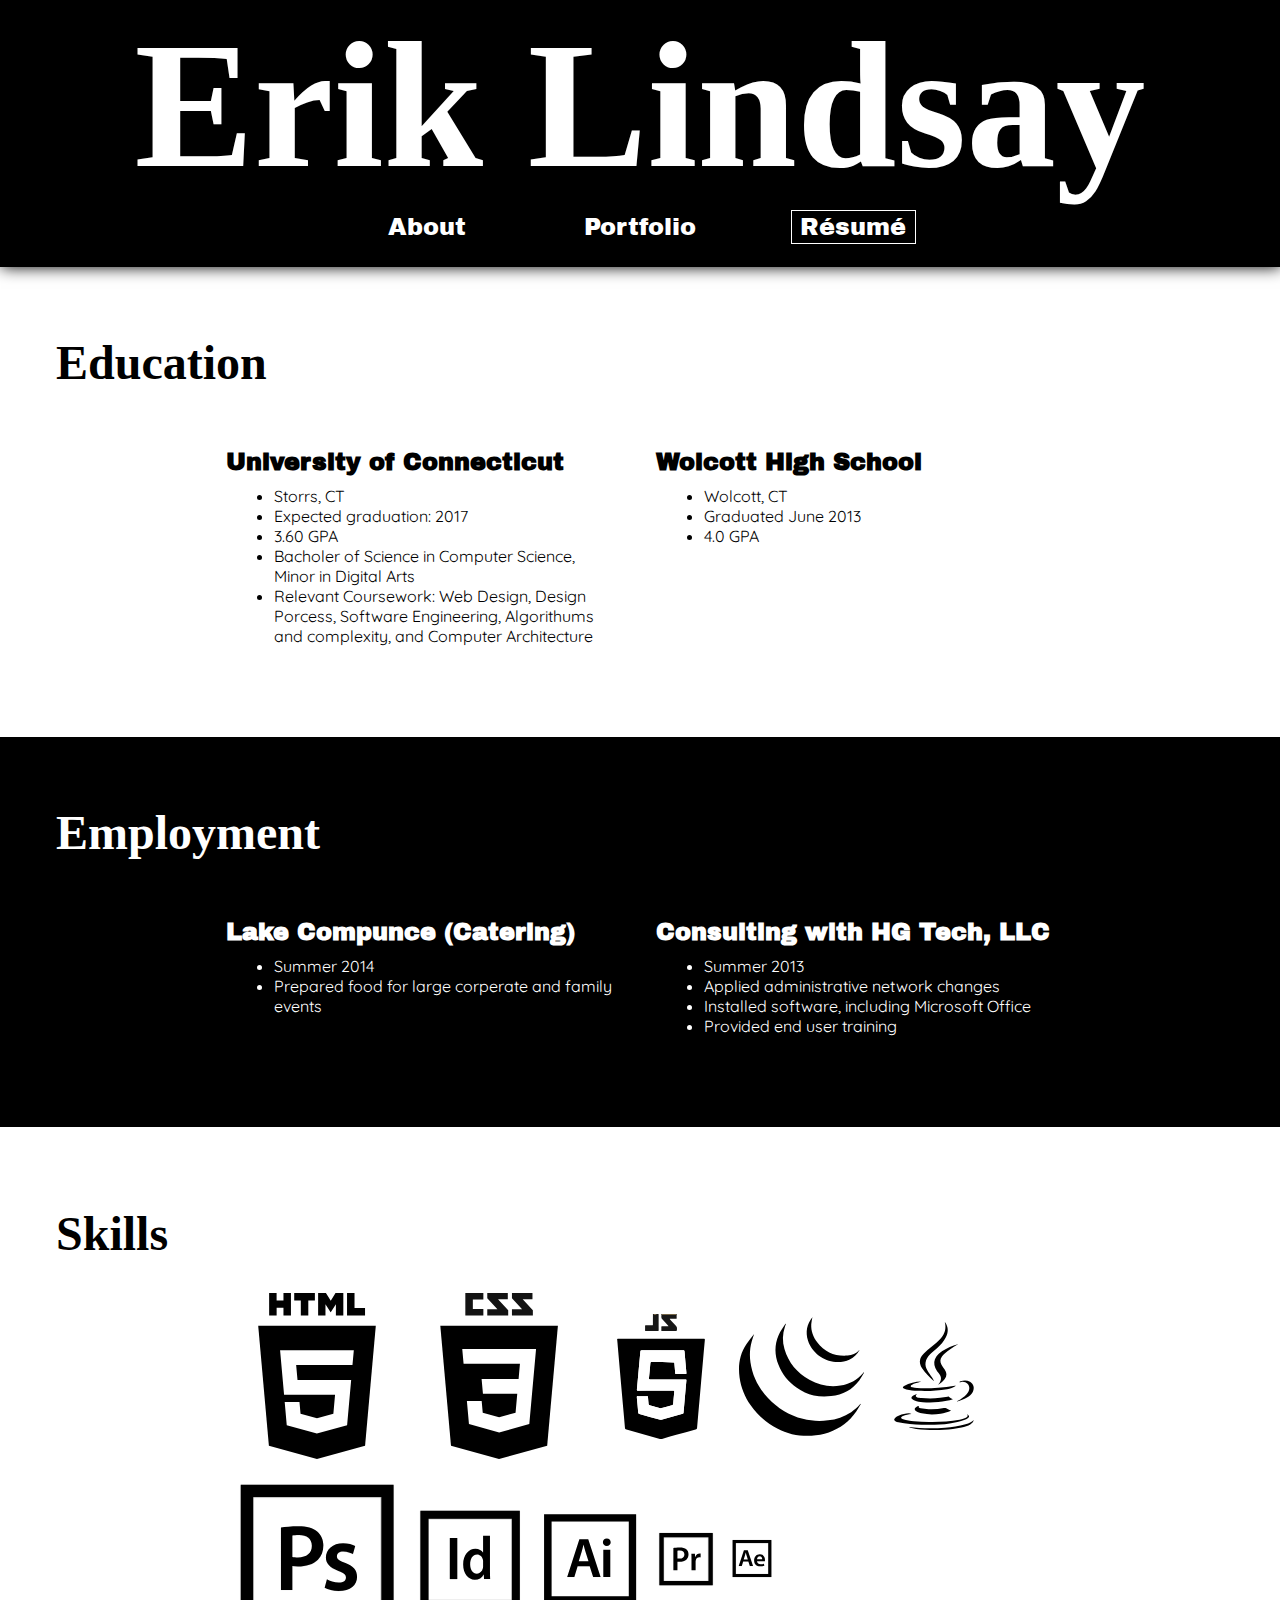
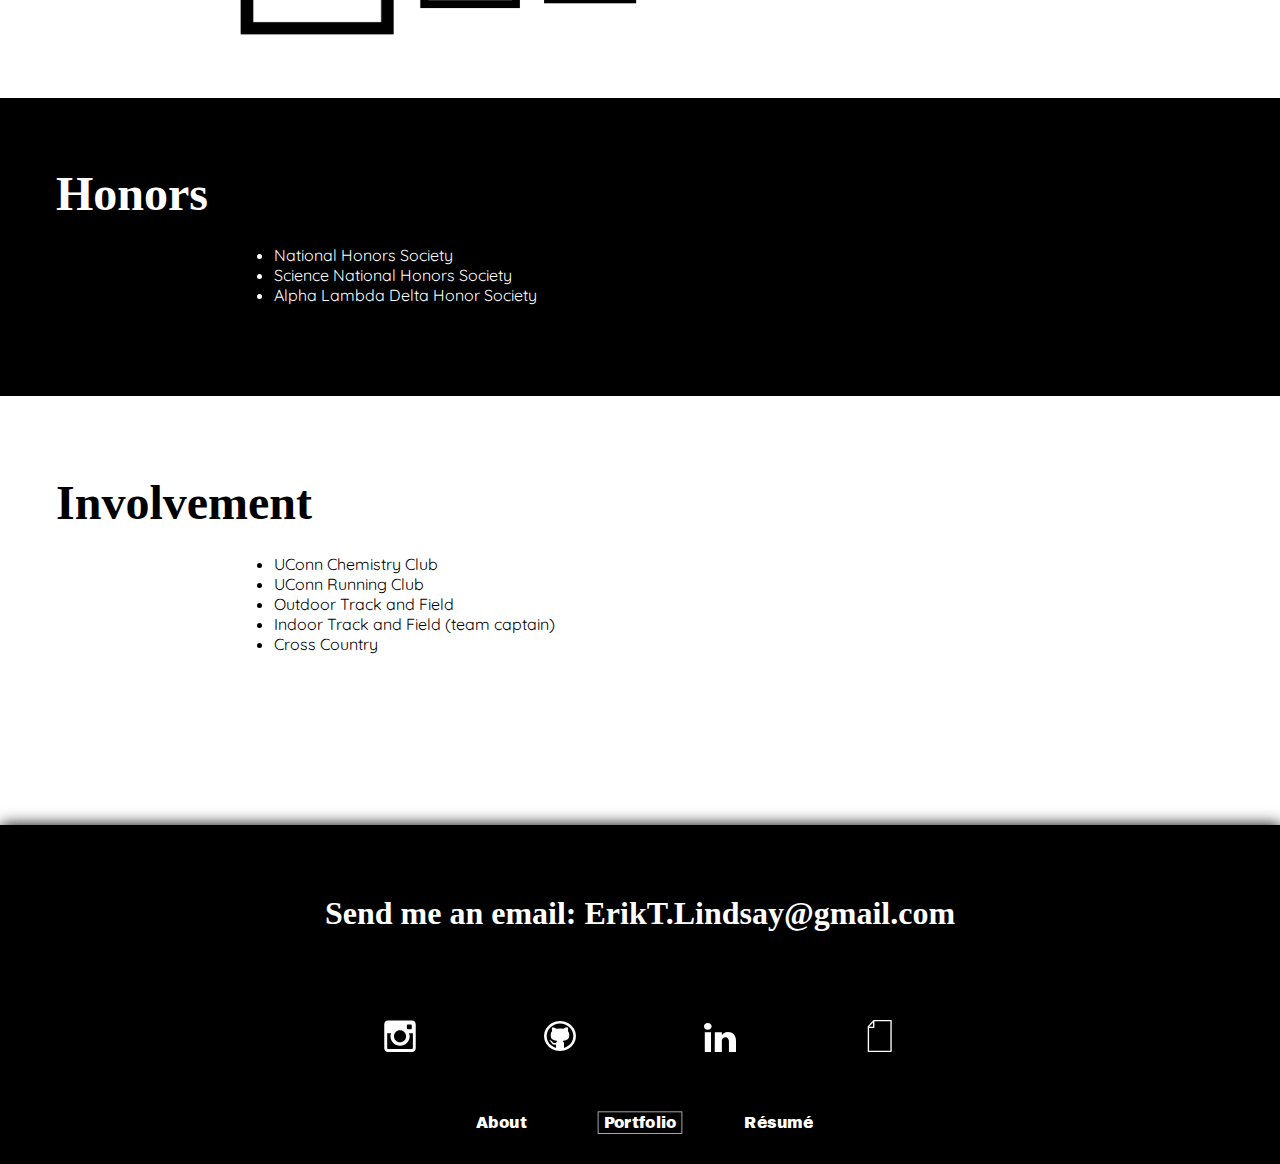
==== commit 7d434a3f: "involvement changes" ====
--- a/includes/Resume/index.html
+++ b/includes/Resume/index.html
@@ -224,13 +224,11 @@
         <h2>Involvement</h2>
 
         <ul>
-            <li>UConn Chemistry club</li>
+            <li>UConn Chemistry Club</li>
             <li>UConn Running Club</li>
             <li>Outdoor Track and Field</li>
             <li>Indoor Track and Field (team captain)</li>
             <li>Cross Country</li>
-            <li>Math club</li>
-            <li>Writing club</li>
 
         </ul>
     </section>
--- a/includes/style.css
+++ b/includes/style.css
@@ -133,7 +133,7 @@
 	margin-right: auto;
 	margin-top: 4rem;
 	max-width: 38rem;
-	
+	overflow: visible;
 	display: flex;
 	flex-direction: column;
 }
@@ -176,19 +176,26 @@
 	position: relative;
 	overflow: auto;
 }
+
+div.flexIMG{
+	//display: inline-block;
+	width: 100%;
+	//max-height: 30rem;
+	
+	align-self: center;
+	
+}
 img{
 	margin-top: 0;
 	
-	width: auto;
+	max-width: 100%;
 	height: auto;
-	max-width: 40rem;
-	max-height: 30rem;
-	
 	align-self: center;
-}
-img.long{
-	max-height: none;
-	height: 60rem;
+	
+}
+div.long{
+	max-width: 90%;
+	//height: 60rem;
 }
 /*
 *{
@@ -275,7 +282,7 @@
 	font-size: 3rem;
 }
 .projectName{
-	height: 25rem;
+	min-height: 25rem;
 }
 div.event{
 	width: 100%;
@@ -291,17 +298,19 @@
 	margin-left: 20%;
 	text-align: right;
 	padding-right: 1.5rem;
-}
-.center{
+	line-height: 2rem;
+}
+div.center{
 	position: absolute;
-	width: 0;
-	margin-left: calc(25% + 2.6px);
+	width: 2rem;
+/*	2.6rem*/
+	margin-left: calc(25% - .9rem);  
 	overflow: visible;
 	display: flex;
 	justify-content: center;
 	top: 5rem;
 }
-.center img{
+div.center img{
 	width: 2rem;
 	margin-left: auto;
 	margin-right: auto;
@@ -364,8 +373,8 @@
 /* MEDIA QUERIES -------------------------------------------------------------------------*/
 @media (max-width: 699px){ /* up to 699px wide */
 
-html{
-	font-size:14px;
+	html{
+		font-size:14px;
 	}
 	nav{
 	}
@@ -425,16 +434,16 @@
 	text-align: left;
 	padding-right: 0;
 }
-.center{
+div.center{
 	position: absolute;
 	width: 2rem;
-	margin-left: -2.65rem;
+	margin-left: -2.6rem;
 	overflow: visible;
 	display: flex;
 	justify-content: center;
 	top: 5rem;
 }
-.center img{
+div.center img{
 	float: left;
 	z-index: 50;
 	width: 2rem;
